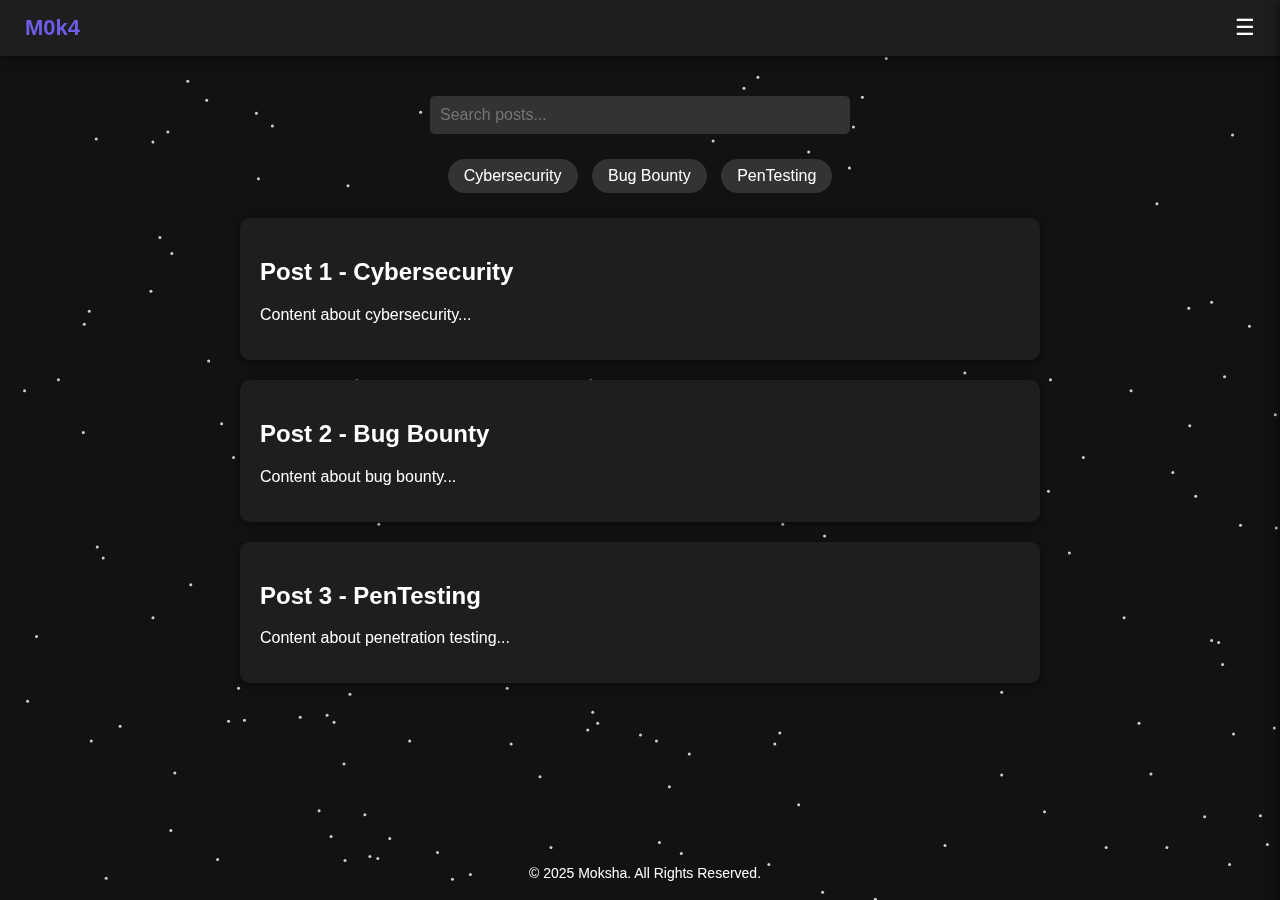
==== index.html @ 42a7e9f5 "Add files via upload" ====
<!DOCTYPE html>
<html lang="en">
<head>
    <meta charset="UTF-8">
    <meta name="viewport" content="width=device-width, initial-scale=1.0">
    <meta name="description" content="Moksha's personal blog about cybersecurity, bug bounty, and penetration testing.">
    <meta name="keywords" content="Cybersecurity, Bug Bounty, PenTesting, Hacking, Automation">
    <meta name="author" content="Moksha">
    <title>Moksha</title>
    <link rel="stylesheet" href="style.css">
    <link rel="preload" href="x-icon.png" as="image">
</head>
<body>

    <div id="background"></div>

    <header>
        <div class="site-name">M0k4a</div>
        <div class="menu-icon" onclick="toggleMenu()" aria-label="Menu">☰</div>
    </header>

    <nav id="sidebar" aria-label="Sidebar">
        <span class="close-btn" onclick="toggleMenu()" aria-label="Close">✖</span>
        <ul>
            <li><a href="index.html">Home</a></li>
            <li><a href="about.html">About Me</a></li>
            <li><a href="tags.html">Tags</a></li>
            <li><a href="contact.html">Contact</a></li>
        </ul>
        <div class="twitter-container">
            <a href="https://x.com/ShellMoksha" class="twitter-icon" target="_blank" rel="noopener noreferrer" aria-label="Twitter">
                <img src="twitter-icon.png" alt="Twitter" loading="lazy">
            </a>
        </div>
    </nav>

    <div class="search-container">
        <input type="text" id="searchInput" placeholder="Search posts..." oninput="searchPosts()" aria-label="Search posts">
    </div>

    <div class="tags">
        <span class="tag" onclick="filterByTag('Cybersecurity')" aria-label="Cybersecurity">Cybersecurity</span>
        <span class="tag" onclick="filterByTag('Bug Bounty')" aria-label="Bug Bounty">Bug Bounty</span>
        <span class="tag" onclick="filterByTag('PenTesting')" aria-label="PenTesting">PenTesting</span>
    </div>

    <div id="posts">
        <div class="post" data-tags="Cybersecurity">
            <h2>Post 1 - Cybersecurity</h2>
            <p>Content about cybersecurity...</p>
        </div>
        <div class="post" data-tags="Bug Bounty">
            <h2>Post 2 - Bug Bounty</h2>
            <p>Content about bug bounty...</p>
        </div>
        <div class="post" data-tags="PenTesting">
            <h2>Post 3 - PenTesting</h2>
            <p>Content about penetration testing...</p>
        </div>
    </div>

    <footer>
        <p>© 2025 Moksha. All Rights Reserved.</p>
    </footer>

    <script src="script.js" defer></script>
</body>
</html>
---- style.css ----
/* ✅ تنسيق عام للصفحة */
body {
    background-color: #121212;
    margin: 0;
    font-family: Arial, sans-serif;
    color: white;
    overflow: hidden;
}

/* ✅ الخلفية المتحركة بالنقاط */
#background {
    position: fixed;
    top: 0;
    left: 0;
    width: 100%;
    height: 100%;
    z-index: -1;
}

.dot {
    position: absolute;
    width: 3px;
    height: 3px;
    background-color: white;
    border-radius: 50%;
    opacity: 0.8;
    transition: transform 0.2s linear;
}

/* ✅ الهيدر */
header {
    display: flex;
    justify-content: space-between;
    align-items: center;
    padding: 15px 25px; /* زيادة الـ padding */
    background-color: #1e1e1e;
    box-shadow: 0 2px 10px rgba(0, 0, 0, 0.5);
    z-index: 10;
}

/* ✅ تغيير لون اسم الموقع في الهيدر */
.site-name {
    font-size: 22px; /* زيادة حجم الخط قليلاً */
    color: #6c5ce7; /* تغيير اللون إلى بنفسجي */
    font-weight: bold; /* جعل النص عريض */
}

/* ✅ أيقونات الهيدر */
.header-icons {
    display: flex;
    align-items: center;
    gap: 15px;
}

/* ✅ أيقونة تويتر */
.twitter-container {
    display: flex;
    justify-content: center;
    align-items: center;
    margin-top: 20px;
}

.twitter-icon img {
    width: 30px;
    height: 30px;
    transition: transform 0.3s ease-in-out;
}

.twitter-icon img:hover {
    transform: scale(1.1);
}


/* ✅ تعديل أيقونة القائمة (الشرط الثلاثة) */
.menu-icon {
    font-size: 22px; /* زيادة حجم الأيقونة */
    cursor: pointer;
    transition: color 0.3s ease; /* إضافة انتقال سلس */
}

.menu-icon:hover {
    color: #6c5ce7; /* تغيير اللون عند الهوفر */
}

/* ✅ القائمة الجانبية */
#sidebar {
    position: fixed;
    top: 0;
    right: -250px;
    width: 250px;
    height: 100%;
    background: #222;
    transition: right 0.3s ease-in-out;
    padding-top: 60px;
    box-shadow: -2px 0 10px rgba(0, 0, 0, 0.5);
    z-index: 100;
}

#sidebar ul {
    list-style: none;
    padding: 0;
    margin: 0;
}

#sidebar ul li {
    padding: 15px;
    text-align: center;
    transition: background-color 0.3s ease;
}

#sidebar ul li:hover {
    background-color: #333;
}

#sidebar ul li a {
    color: white;
    text-decoration: none;
    font-size: 18px;
    transition: color 0.3s ease;
}

#sidebar ul li a:hover {
    color: #6c5ce7;
}

/* ✅ زر الإغلاق */
.close-btn {
    position: absolute;
    top: 10px;
    left: 20px;
    cursor: pointer;
    font-size: 24px;
    color: white;
    transition: color 0.3s ease;
}

.close-btn:hover {
    color: #6c5ce7;
}

/* ✅ البحث */
.search-container {
    text-align: center;
    margin: 20px;
    padding-top: 20px;
}

#searchInput {
    padding: 10px;
    width: 80%;
    max-width: 400px;
    border: none;
    border-radius: 5px;
    outline: none;
    font-size: 16px;
    background-color: #333;
    color: white;
    transition: background-color 0.3s ease;
}

#searchInput:focus {
    background-color: #444;
}

/* ✅ التاجات */
.tags {
    text-align: center;
    margin: 20px;
}

.tag {
    display: inline-block;
    padding: 8px 16px;
    margin: 5px;
    background-color: #333;
    border-radius: 20px;
    cursor: pointer;
    transition: background-color 0.3s ease;
}

.tag:hover {
    background-color: #6c5ce7;
}

/* ✅ منطقة البوستات */
#posts {
    margin: 20px auto;
    width: 80%;
    max-width: 800px;
}

.post {
    margin-bottom: 20px;
    padding: 20px;
    background-color: #1e1e1e;
    border-radius: 10px;
    box-shadow: 0 2px 10px rgba(0, 0, 0, 0.5);
    transition: transform 0.3s ease, box-shadow 0.3s ease;
}

/* ✅ تأثير هوفر على البوستات */
.post:hover {
    transform: translateY(-5px);
    box-shadow: 0 4px 15px rgba(108, 92, 231, 0.5); /* إضافة ظل بنفسجي */
    background-color: #2a2a2a; /* تغيير لون الخلفية عند الهوفر */
    transition: all 0.3s ease; /* إضافة انتقال سلس */
}

/* ✅ الفوتر */
footer {
    padding: 5px;
    position: fixed;
    bottom: 0;
    width: 100%;
    text-align: center;
    font-size: 14px;
    z-index: 10;
}
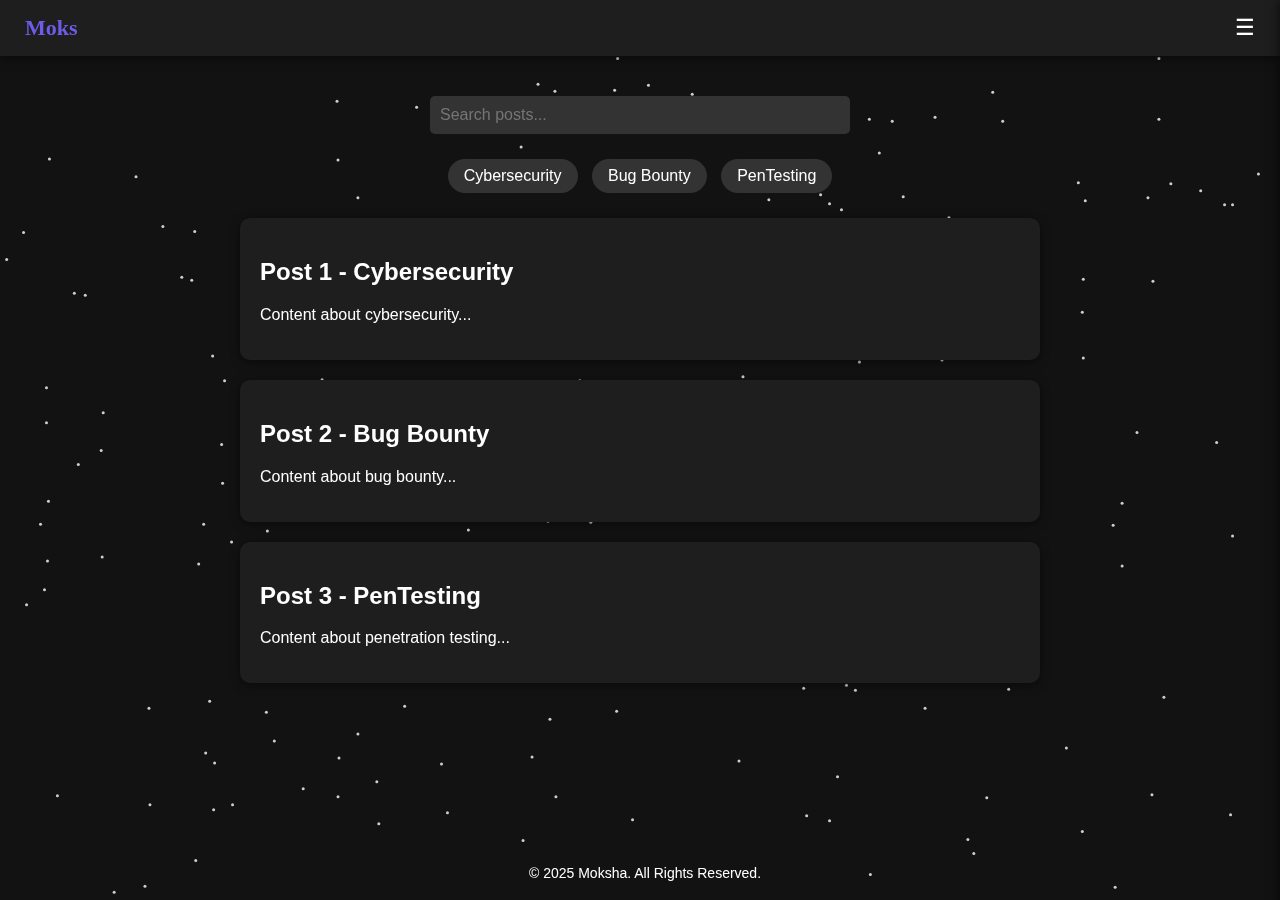
==== commit 7698daea: "Add files via upload" ====
--- a/index.html
+++ b/index.html
@@ -6,16 +6,21 @@
     <meta name="description" content="Moksha's personal blog about cybersecurity, bug bounty, and penetration testing.">
     <meta name="keywords" content="Cybersecurity, Bug Bounty, PenTesting, Hacking, Automation">
     <meta name="author" content="Moksha">
-    <title>Moksha</title>
+    <title>Mohamed Abdelghany | Moksha</title>
     <link rel="stylesheet" href="style.css">
     <link rel="preload" href="x-icon.png" as="image">
 </head>
 <body>
 
+    <!-- ✅ العداد -->
+    <div class="loading-container">
+        <div class="counter">0%</div>
+    </div>
+
     <div id="background"></div>
 
     <header>
-        <div class="site-name">M0k4a</div>
+        <div class="site-name">Moksha</div>
         <div class="menu-icon" onclick="toggleMenu()" aria-label="Menu">☰</div>
     </header>
 
@@ -65,4 +70,4 @@
 
     <script src="script.js" defer></script>
 </body>
-</html>
+</html>--- a/style.css
+++ b/style.css
@@ -1,4 +1,28 @@
 /* ✅ تنسيق عام للصفحة */
+/* ✅ تنسيقات العداد */
+/* ✅ تنسيقات العداد */
+.loading-container {
+    position: fixed;
+    top: 0;
+    left: 0;
+    width: 100%;
+    height: 100%;
+    display: flex;
+    justify-content: center;
+    align-items: center;
+    background-color: #121212;
+    z-index: 1000; /* تأكد من ظهوره فوق كل شيء */
+    opacity: 1; /* التأكد من أن العداد مرئي في البداية */
+    transition: opacity 0.5s ease; /* إضافة انتقال سلس */
+}
+
+.counter {
+    font-size: 60px;
+    font-weight: bold;
+    color: #6c5ce7; /* لون بنفسجي */
+    transition: color 0.3s ease;
+}
+
 body {
     background-color: #121212;
     margin: 0;
@@ -43,7 +67,13 @@
     font-size: 22px; /* زيادة حجم الخط قليلاً */
     color: #6c5ce7; /* تغيير اللون إلى بنفسجي */
     font-weight: bold; /* جعل النص عريض */
-}
+     font-family: 'Press Start 2P', cursive; /* فونت Pixel Art (اختياري) */
+    padding: 0; /* إزالة أي padding */
+    margin: 0; /* إزالة أي margin */
+    line-height: 1; /* ضبط line-height لتجنب المسافات الزائدة */
+    white-space: nowrap; /* منع النص من الانتقال لسطر جديد */
+}
+
 
 /* ✅ أيقونات الهيدر */
 .header-icons {
